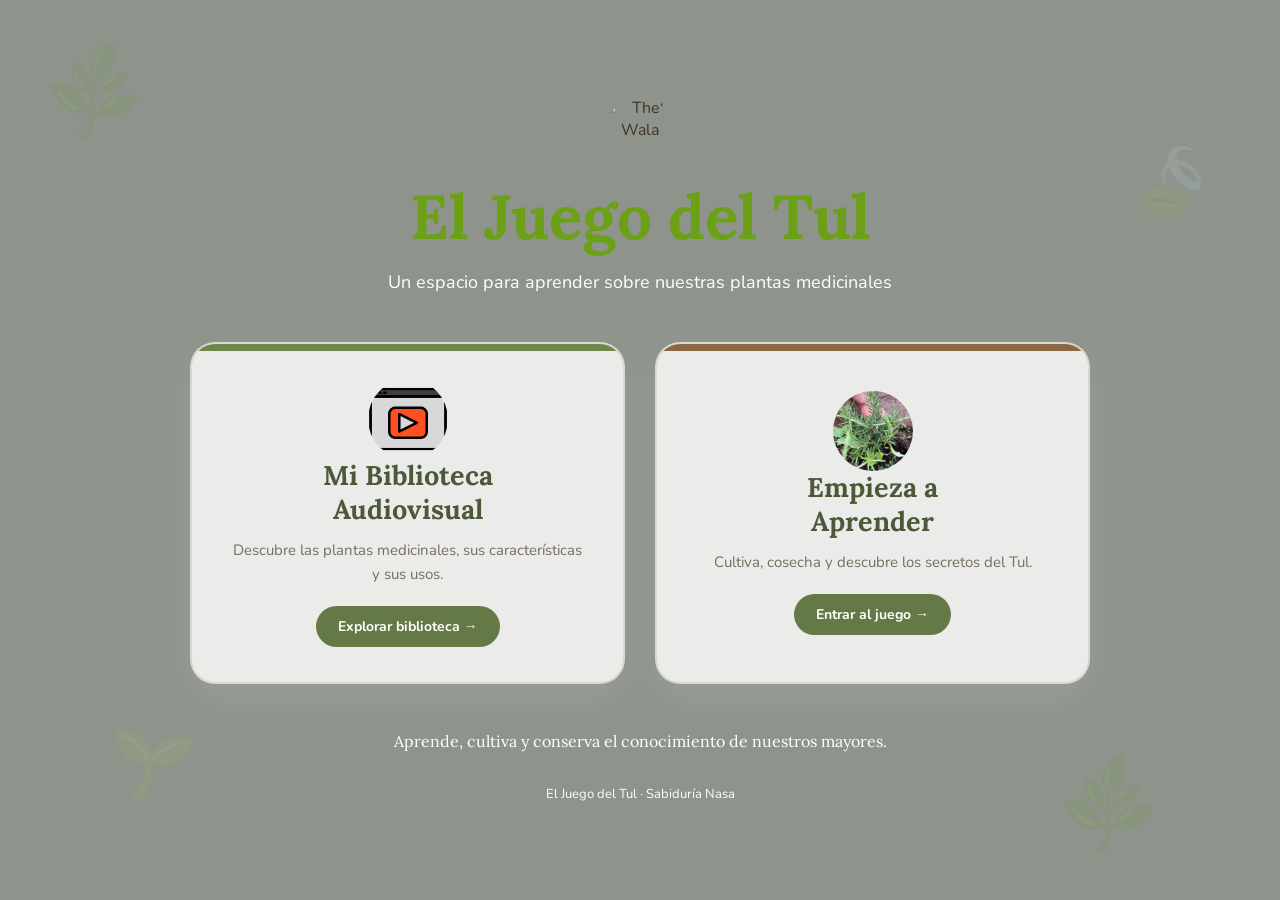
==== index.html @ 2b3f5126 "agrego biblioteca, inicio y actualizo el juego3" ====
<!DOCTYPE html>
<html lang="es">

<head>
    <meta charset="UTF-8">
    <meta name="viewport" content="width=device-width, initial-scale=1.0">

    <title>El Juego del Tul</title>

    <!-- Fuente -->
    <link rel="preconnect" href="https://fonts.googleapis.com">
    <link rel="preconnect" href="https://fonts.gstatic.com" crossorigin>

    <link
        href="https://fonts.googleapis.com/css2?family=Lora:wght@400;500;600;700&family=Nunito:wght@400;600;700;800&display=swap"
        rel="stylesheet">

    <!-- Estilos exclusivos del inicio -->
    <link rel="stylesheet" href="inicio.css">
</head>

<body>
    <video autoplay muted loop playsinline class="video-fondo">
        <source src="videos/fontindex.mp4" type="video/mp4">
    </video>
    <div class="overlay-fondo"></div>

    <!-- Fondo decorativo -->
    <div class="hoja hoja-1">🌿</div>
    <div class="hoja hoja-2">🍃</div>
    <div class="hoja hoja-3">🌱</div>
    <div class="hoja hoja-4">🌿</div>

    <main class="inicio">

        <!-- ENCABEZADO -->
        <header class="encabezado">

            <div class="npc-portrait">
                <img src="https://encrypted-tbn0.gstatic.com/images?q=tbn:ANd9GcST5EyDtfjaYjb4PuL-u-eauq7BB9LBz3Ch8g&s"
                    alt="The' Wala">
            </div>

            <div>
                <h1>El Juego del Tul</h1>

                <p>
                    Un espacio para aprender sobre nuestras
                    plantas medicinales
                </p>
            </div>

        </header>


        <!-- CONTENIDO PRINCIPAL -->
        <section class="opciones">

            <!-- BIBLIOTECA -->
            <a href="biblioteca.html" class="tarjeta">

                <div class="npc-portrait">
                    <img src="imagenes/cam.png"
                        alt="camara">
                </div>

                <div class="contenido-tarjeta">

                    <h2>Mi Biblioteca<br>Audiovisual</h2>

                    <p>
                        Descubre las plantas medicinales,
                        sus características y sus usos.
                    </p>

                    <span class="boton">
                        Explorar biblioteca →
                    </span>

                </div>

            </a>


            <!-- JUEGO -->
            <a href="JUEGO_TUL.html" class="tarjeta tarjeta-juego">


                <div class="npc-portrait">
                    <img src="imagenes/Romero.jpeg"
                        alt="romero">
                </div>


                <div class="contenido-tarjeta">

                    <h2>Empieza a<br>Aprender</h2>

                    <p>
                        Cultiva, cosecha y descubre
                        los secretos del Tul.
                    </p>

                    <span class="boton">
                        Entrar al juego →
                    </span>

                </div>

            </a>

        </section>


        <!-- FRASE INFERIOR -->
        <section class="mensaje">
            <p>
                Aprende, cultiva y conserva
                el conocimiento de nuestros mayores.
            </p>         
        </section>

        <footer>

            <p>
                El Juego del Tul · Sabiduría Nasa
            </p>

        </footer>

    </main>

</body>

</html>
---- inicio.css ----
* {
    box-sizing: border-box;
    margin: 0;
    padding: 0;
}

.video-fondo {
    position: fixed;
    top: 0;
    left: 0;
    width: 100%;
    height: 100%;
    object-fit: cover;
    z-index: -2;
}
.overlay-fondo {
    position: fixed;
    top: 0;
    left: 0;
    width: 100%;
    height: 100%;
    background: rgba(30, 40, 25, 0.50);
    z-index: -1;
}


body {
    min-height: 100vh;
    font-family: 'Nunito', sans-serif;
    color: #3d3428;
    overflow-x: hidden;
}

.npc-portrait {
  width: 80px;
  height: 80px;
  border-radius: 50%;
  overflow: hidden;
  margin: 0 auto;
}

.npc-portrait img {
  width: 100%;
  height: 100%;
  object-fit: cover;
  display: block;
}

.hoja {
    position: fixed;

    font-size: 70px;

    opacity: 0.12;

    pointer-events: none;

    z-index: 0;
}

.hoja-1 {
    top: 5%;
    left: 4%;
    transform: rotate(-25deg);
}

.hoja-2 {
    top: 15%;
    right: 5%;
    transform: rotate(30deg);
}

.hoja-3 {
    bottom: 10%;
    left: 8%;
    transform: rotate(20deg);
}

.hoja-4 {
    bottom: 5%;
    right: 10%;
    transform: rotate(-30deg);
}


.inicio {

    position: relative;
    z-index: 1;

    width: min(1100px, 92%);

    min-height: 100vh;

    margin: auto;

    display: flex;
    flex-direction: column;

    justify-content: center;

    padding: 50px 20px;
}


.encabezado {

    text-align: center;

    margin-bottom: 45px;
}


.icono-tul {

    width: 90px;
    height: 90px;

    margin: 0 auto 15px;

    display: flex;
    align-items: center;
    justify-content: center;

    background: rgba(255,255,255,0.7);

    border-radius: 50%;

    font-size: 48px;

    box-shadow:
        0 8px 25px rgba(255, 255, 255, 0.15);

    border: 3px solid rgba(91, 111, 62, 0.15);
}


.encabezado h1 {

    font-family: 'Lora', serif;

    font-size: clamp(38px, 6vw, 62px);

    color: #6ba017;

    margin-bottom: 12px;

    font-weight: 700;
}


.encabezado p {

    font-size: 18px;

    color: #ffffff;

    max-width: 600px;

    margin: auto;

    line-height: 1.6;
}


/* =========================================
   OPCIONES
   ========================================= */

.opciones {

    display: grid;

    grid-template-columns: repeat(2, 1fr);

    gap: 30px;

    max-width: 900px;

    width: 100%;

    margin: 0 auto;
}


/* =========================================
   TARJETAS
   ========================================= */

.tarjeta {

    position: relative;

    min-height: 300px;

    padding: 35px;

    text-decoration: none;

    color: inherit;

    background: rgba(255,255,255,0.82);

    border: 2px solid rgba(95, 116, 64, 0.15);

    border-radius: 25px;

    box-shadow:
        0 15px 40px rgba(237, 238, 236, 0.12);

    display: flex;

    flex-direction: column;

    align-items: center;

    justify-content: center;

    text-align: center;

    overflow: hidden;

    transition:
        transform 0.3s ease,
        box-shadow 0.3s ease,
        border-color 0.3s ease;
}


.tarjeta::before {

    content: "";

    position: absolute;

    top: 0;
    left: 0;

    width: 100%;
    height: 7px;

    background: #71864c;
}


.tarjeta:hover {

    transform: translateY(-10px);

    box-shadow:
        0 25px 50px rgba(69, 76, 48, 0.2);

    border-color: rgba(95, 116, 64, 0.4);
}


/* =========================================
   ICONOS
   ========================================= */

.icono-tarjeta {

    width: 90px;
    height: 90px;

    border-radius: 50%;

    display: flex;

    align-items: center;
    justify-content: center;

    font-size: 45px;

    background: #edf3e7;

    margin-bottom: 20px;

    box-shadow:
        inset 0 0 0 5px rgba(113,134,76,0.08);
}


/* =========================================
   TEXTO TARJETAS
   ========================================= */

.contenido-tarjeta h2 {

    font-family: 'Lora', serif;

    font-size: 27px;

    color: #4c5938;

    line-height: 1.25;

    margin-bottom: 12px;
}


.contenido-tarjeta p {

    max-width: 350px;

    color: #766d5e;

    font-size: 15px;

    line-height: 1.6;

    margin-bottom: 20px;
}


/* =========================================
   BOTÓN
   ========================================= */

.boton {

    display: inline-block;

    padding: 11px 22px;

    background: #657947;

    color: white;

    border-radius: 30px;

    font-weight: 700;

    font-size: 14px;

    transition: background 0.3s ease;
}


.tarjeta:hover .boton {

    background: #4d6034;
}


/* =========================================
   SEGUNDA TARJETA
   ========================================= */

.tarjeta-juego::before {

    background: #8b6745;
}


.tarjeta-juego .icono-tarjeta {

    background: #f2eadc;
}


/* =========================================
   MENSAJE
   ========================================= */

.mensaje {

    display: flex;

    align-items: center;

    justify-content: center;

    gap: 15px;

    margin-top: 45px;

    color: #ffffff;

    font-family: 'Lora', serif;

    font-size: 16px;

    text-align: center;
}


.mensaje p {

    max-width: 550px;

    line-height: 1.6;
}


.mensaje span {

    opacity: 0.7;
}


/* =========================================
   FOOTER
   ========================================= */

footer {

    text-align: center;

    margin-top: 30px;

    color: #ffffff;

    font-size: 13px;
}


/* =========================================
   RESPONSIVE
   ========================================= */

@media (max-width: 700px) {

    .inicio {

        padding: 35px 15px;
    }

    .opciones {

        grid-template-columns: 1fr;

        gap: 20px;
    }

    .tarjeta {

        min-height: 270px;

        padding: 25px;
    }

    .encabezado {

        margin-bottom: 30px;
    }

    .encabezado h1 {

        font-size: 40px;
    }

    .mensaje span {

        display: none;
    }
}
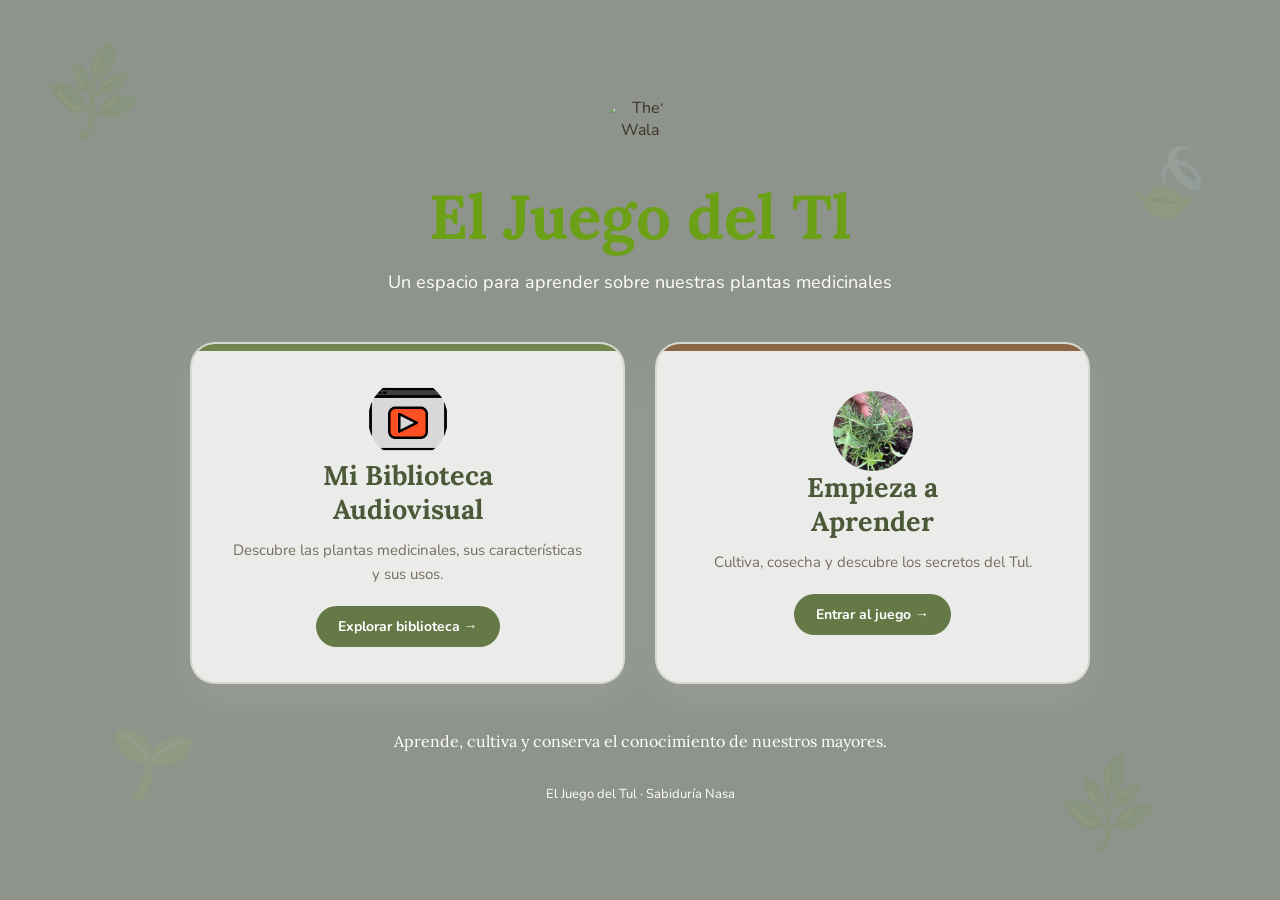
==== commit 2c89ff83: "actualizacion del index" ====
--- a/index.html
+++ b/index.html
@@ -42,7 +42,7 @@
             </div>
 
             <div>
-                <h1>El Juego del Tul</h1>
+                <h1>El Juego del Tl</h1>
 
                 <p>
                     Un espacio para aprender sobre nuestras
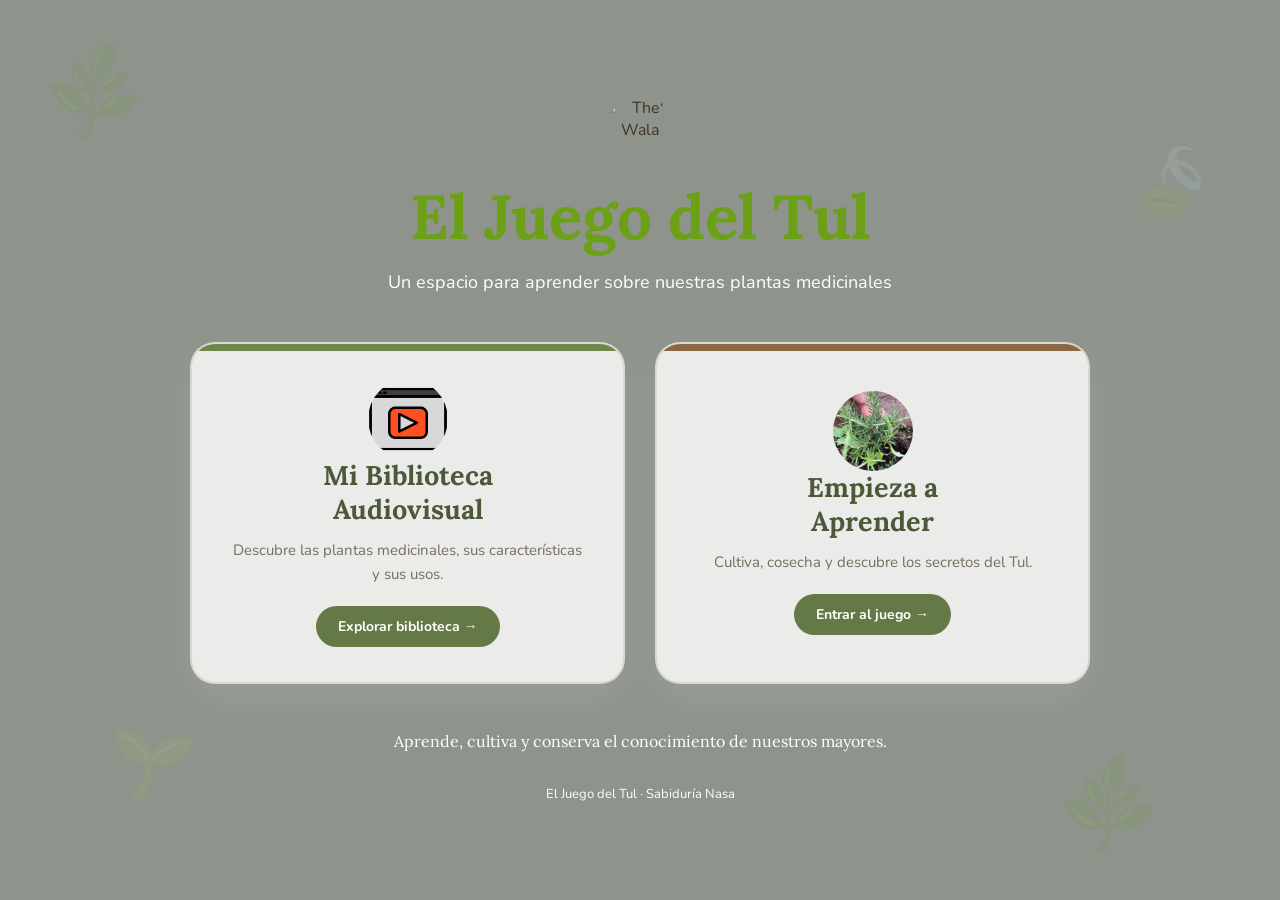
==== commit f268c6f7: "Actualizo index" ====
--- a/index.html
+++ b/index.html
@@ -42,9 +42,9 @@
             </div>
 
             <div>
-                <h1>El Juego del Tl</h1>
+                <h1>El Juego del Tul</h1>
 
-                <p>
+                <p> 
                     Un espacio para aprender sobre nuestras
                     plantas medicinales
                 </p>
